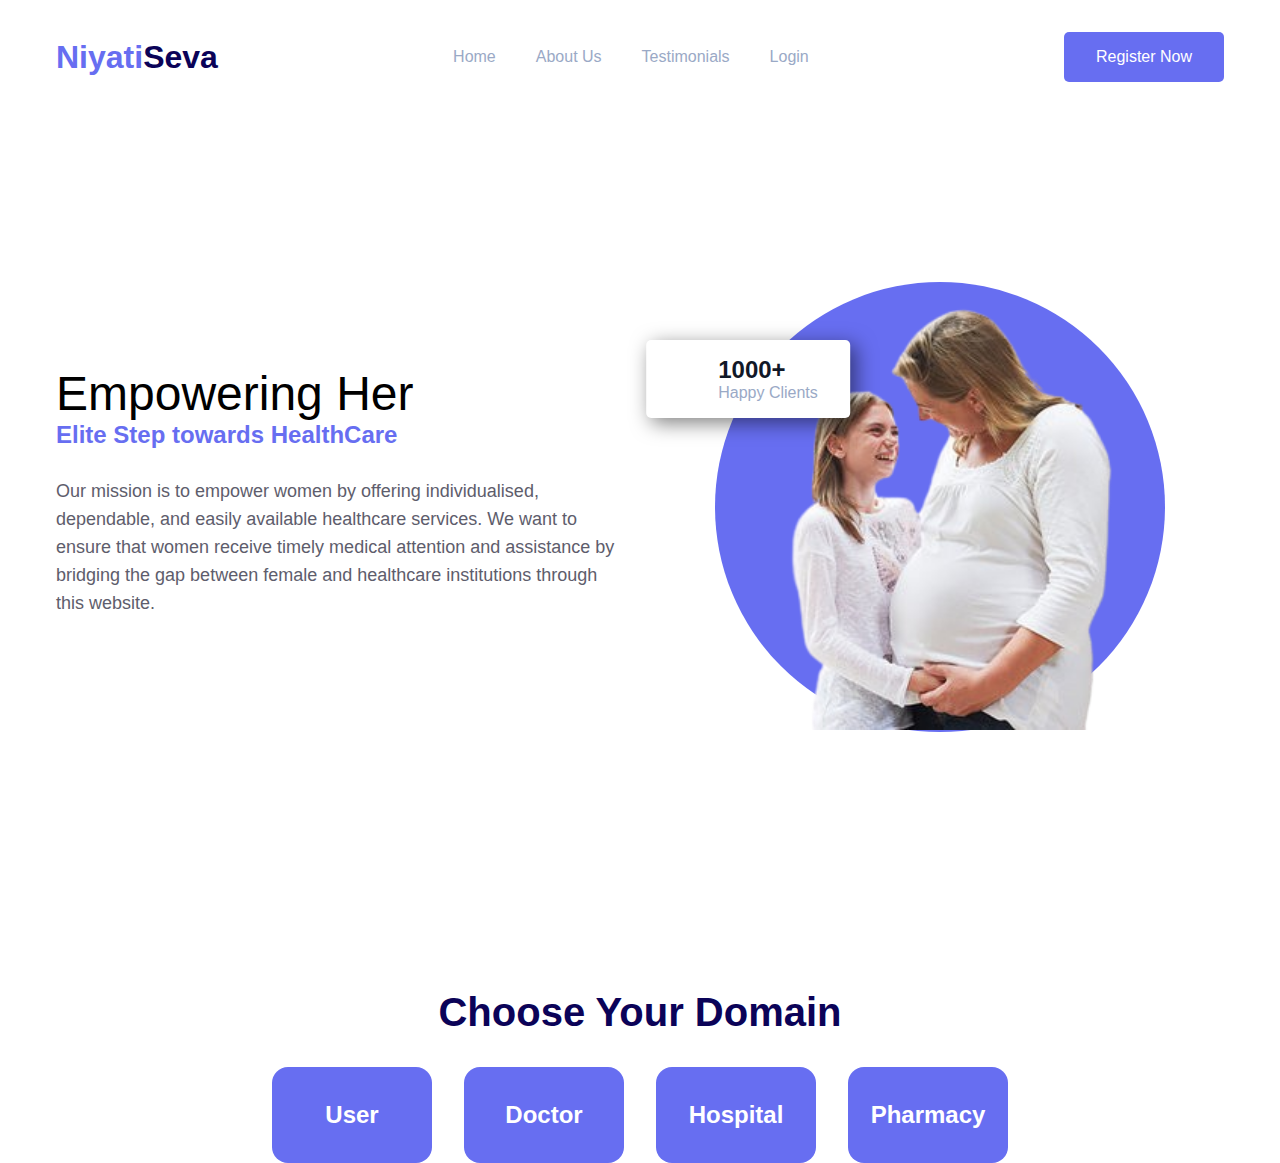
==== index.html @ 83dcf404 "Update index.html" ====
<!DOCTYPE html>
<html lang="en">
<head>
    <meta charset="UTF-8">
    <meta name="viewport" content="width=device-width, initial-scale=1.0">
    <title>Document</title>
    <link rel="stylesheet" href="style.css">
</head>
<body>
    <div class="container">
        <nav>
            <div class="nav_logo">Niyati<span>Seva</span></div>
            <ul class="nav_links">
                <li class="link"><a href="#home">Home</a></li>
                <li class="link"><a href="#about">About Us</a></li>
                <li class="link"><a href="#testimonials">Testimonials</a></li>
                <li class="link"><a href="#login">Login</a></li>
            </ul>
            <button class="btn" onclick="scrollToSection('four_domains')">Register Now</button>
        </nav>
        <header class="header">
            <div class="content">
                <h1><span>Empowering Her</span><br>Elite Step towards HealthCare</h1>
                <p><br>
                    Our mission is to empower women by offering individualised, 
                    dependable, and easily available healthcare services. We want 
                    to ensure that women receive timely medical attention and 
                    assistance by bridging the gap between female and healthcare 
                    institutions through this website.
                </p>
            </div>
            <div class="image">
                <span class="image_bg"></span>
                <img src="header-bg.png" alt="header image">
                <div class="image_content image_content_1">
                    <span><i class="ri-user-3-line"></i></span>
                    <div class="details">
                        <h4>1000+</h4>
                        <p>Happy Clients</p>
                    </div>
                </div>
            </div>
        </header>
    </div>
    <br><br><br><br><br>
    <h1 class="dom">Choose Your Domain</h1>
    <div id="four_domains" class="Login">
        <button class="b"><a href="user.html">User</a></button>
        <button class="b">Doctor</button>
        <button class="b">Hospital</button>
        <button class="b">Pharmacy</button>
    </div>

    <script>
        function scrollToSection(sectionId) {
            var section = document.getElementById(sectionId);
            if (section) {
                section.scrollIntoView({ behavior: 'smooth' });
            }
        }
    </script>
</body>
</html>
---- style.css ----
@import url('https://fonts.googleapis.com/css2?family=Poppins:ital,wght@0,100;0,200;0,300;0,400;0,500;0,600;0,700;0,800;0,900;1,100;1,200;1,300;1,400;1,500;1,600;1,700;1,800;1,900&display=swap');

:root {
    --primary-color: #676ef1;
    --primary-color-dark: #0b0358;
    --text-dark: #111827;
    --text-light: #9aa9c6;
    --white: #ffffff;
  }
  
  * {
    padding: 0;
    margin: 0;
    box-sizing: border-box;
  }
  
  .btn {
    padding: 1rem 2rem;
    outline: none;
    border: none;
    font-size: 1rem;
    color: var(--white);
    background-color: var(--primary-color);
    border-radius: 5px;
    cursor: pointer;
    transition: 0.3s;
  }
  
  .btn:hover {
    background-color: var(--primary-color-dark);
  }
  
  body {
    font-family: "Roboto", sans-serif;
  }
  
  .container {
    max-width: 1200px;
    margin: auto;
    min-height: 100vh;
    display: flex;
    flex-direction: column;
  }
  
  nav {
    padding: 2rem 1rem;
    display: flex;
    align-items: center;
    justify-content: space-between;
    gap: 1rem;
  }
  
  .nav_logo {
    font-size: 2rem;
    font-weight: 600;
    color: var(--primary-color);
}

.nav_logo span {
    font-size: 2rem;
    font-weight: 600;
    color: var(--primary-color-dark);
}

  .nav_links {
    list-style: none;
    display: flex;
    gap: 20px; /* Add some gap between list items */
}

.link {
    margin-right: 20px; /* Add margin to the list items */
}

  .link a {
    text-decoration: none;
    color: var(--text-light);
    cursor: pointer;
    transition: 0.3s;
  }
  
  .link a:hover {
    color: var(--primary-color);
  }
  .header{
    padding: 0 1rem;
    flex:1;
    display:grid;
    grid-template-columns: repeat(2,1fr);
    gap:2rem;
    align-items: center;
  }
  .content h1{
    margin-bottom: 1 rem;
    font-size: 1.5rem;
    font-weight: 700;
    color:#676ef1;
  }
  .content h1 span{
    font-weight: 500;
    font-size: 3rem;
    color:black;
  }
  .content p{
    margin-bottom: 2rem;
    color:#5e5d6c;
    font-size: 18px;
    line-height: 1.75rem;
    font-weight: 200;
  }
  .image{
    position: relative;
    text-align: center;
    isolation: isolate;
  }
  .image_bg{
    position:absolute;
    top:50%;
    left:50%;
    transform:translate(-50%,-50%);
    height: 450px;
    width: 450px;
    background-color: var(--primary-color);
    border-radius: 100%;
    z-index:-1;
  }
  .image img{
    width:200%;
    max-width: 680px;
    margin-left: -45%;
  }
  .image_content{
    position: absolute;
    top:50%;
    left: 50%;
    padding: 1rem 2rem;
    display: flex;
    align-items: center;
    gap:1rem;
    text-align:left;
    background-color: var(--white);
    border-radius: 5px;
    box-shadow: 5px 5px 20px rgba(0,0,0,0.5);
  }
  .image_content_1{
    transform: translate(calc(-50% - 12rem),calc(-50% - 8rem));
  }
  .image_content_1 span{
    padding: 10px 12px;
    font-size: 1.5rem;
    color:var(--primary-color);
    background-color: white;
    border-radius: 100%;;
  }
  .image_content_1 h4{
    font-size: 1.5rem;
    font-weight: 600;
    color:var(--text-dark);
  }
  .image_content_1 p{
    color:var(--text-light);
  }
  .image_content_2{
    transform: translate(calc(-50% + 8rem), calc(-50% + 10rem));
  }

  .image_content_2 ul{
    list-style: none;
    display: grid;
    gap:1 rem;
  }
  .image_content_2 li{
    display: flex;
    align-items: flex-start;
    gap:0.5rem;
    color:var(--text-light);
  }
  .image_content_2 span{
    font-size: 1.5rem;
    color:var(--primary-color);
  }
  .Login {
    display: flex;
    justify-content: center;
    margin-top: 2rem; 
}
.dom{
  text-decoration: none; /* Removing underline */
  font-size: 40px;
  color: var(--primary-color-dark);
  text-align: center;
  font-weight: 600;
  cursor: pointer;
}
.b {
    width: 10rem; 
    height: 6rem; 
    border: none;
    font-size: 1.5rem;
    font-weight: 700;
    background-color: var(--primary-color);
    color: var(--white); 
    border-radius: 0; 
    margin: 0 1rem;
    border-radius: 1rem; 
}
.b a{
  text-decoration: none;
  color:inherit
}
.b:hover {
  cursor: pointer;
    background-color: var(--primary-color-dark); 
}
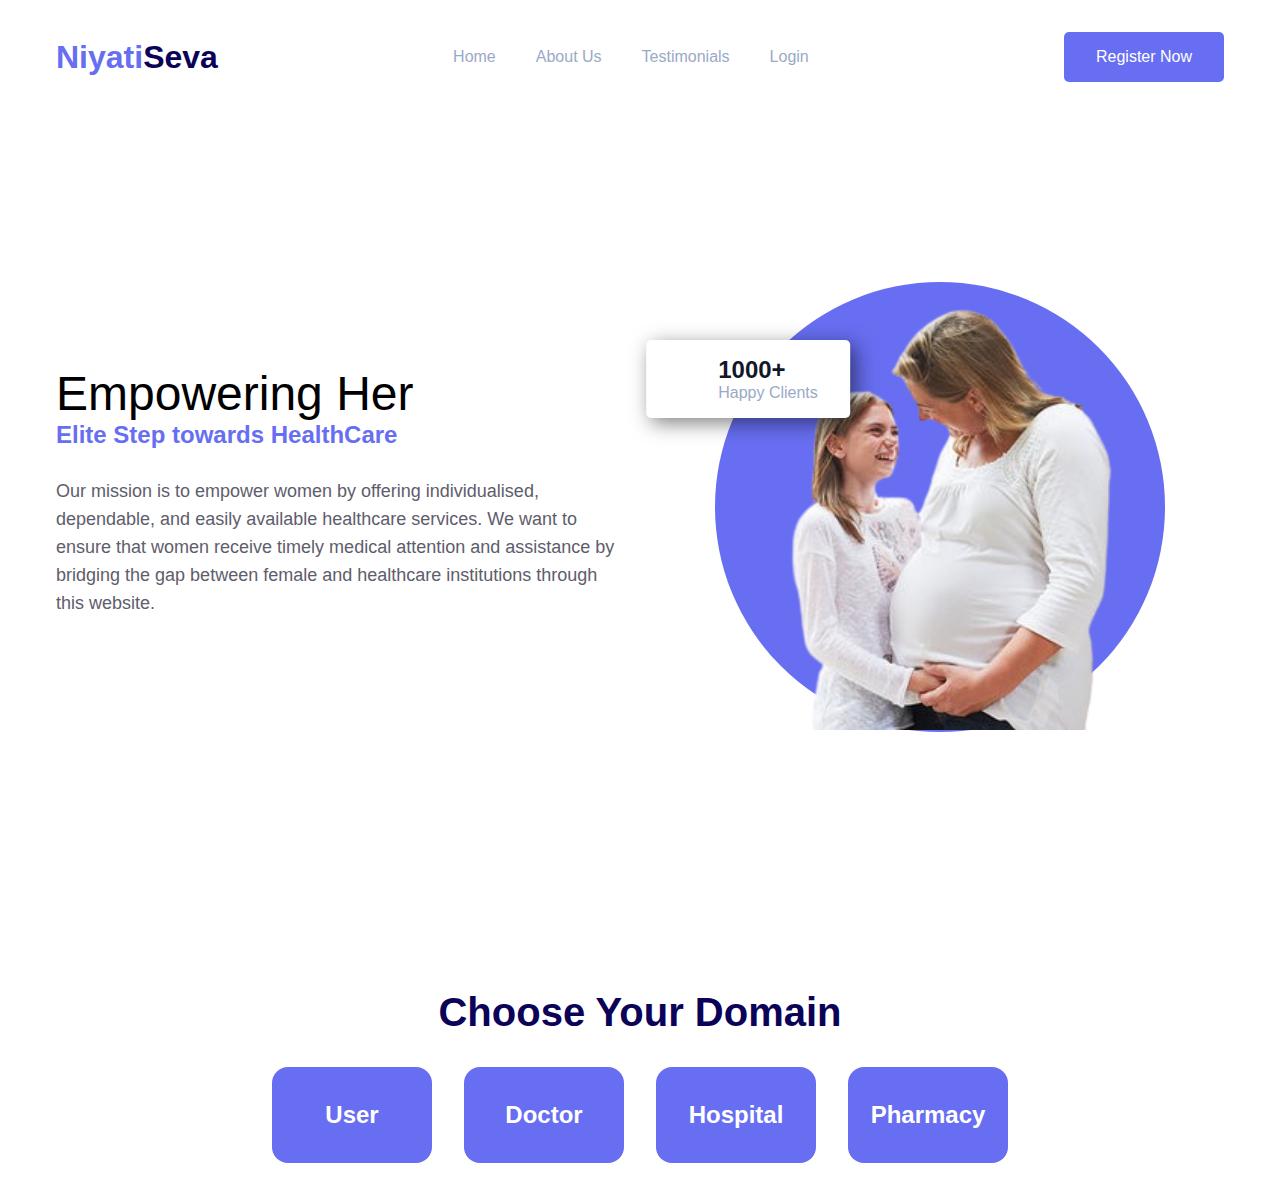
==== commit 686f9e20: "Update index.html" ====
--- a/index.html
+++ b/index.html
@@ -12,9 +12,9 @@
             <div class="nav_logo">Niyati<span>Seva</span></div>
             <ul class="nav_links">
                 <li class="link"><a href="#home">Home</a></li>
-                <li class="link"><a href="#about">About Us</a></li>
-                <li class="link"><a href="#testimonials">Testimonials</a></li>
-                <li class="link"><a href="#login">Login</a></li>
+                <li class="link"><a href="aboout.html">About Us</a></li>
+                <li class="link"><a href="testimonial.html">Testimonials</a></li>
+                <li class="link"><a href="login.html">Login</a></li>
             </ul>
             <button class="btn" onclick="scrollToSection('four_domains')">Register Now</button>
         </nav>
@@ -45,11 +45,13 @@
     <br><br><br><br><br>
     <h1 class="dom">Choose Your Domain</h1>
     <div id="four_domains" class="Login">
-        <button class="b"><a href="user.html">User</a></button>
-        <button class="b">Doctor</button>
+        <button class="b"><a href="user1.html">User</a></button>
+        <button class="b"><a href="doc1.html">Doctor</a></button>
         <button class="b">Hospital</button>
-        <button class="b">Pharmacy</button>
+        <button class="b"><a href="pharm.html">Pharmacy</a></button>
     </div>
+<br><br>
+    
 
     <script>
         function scrollToSection(sectionId) {
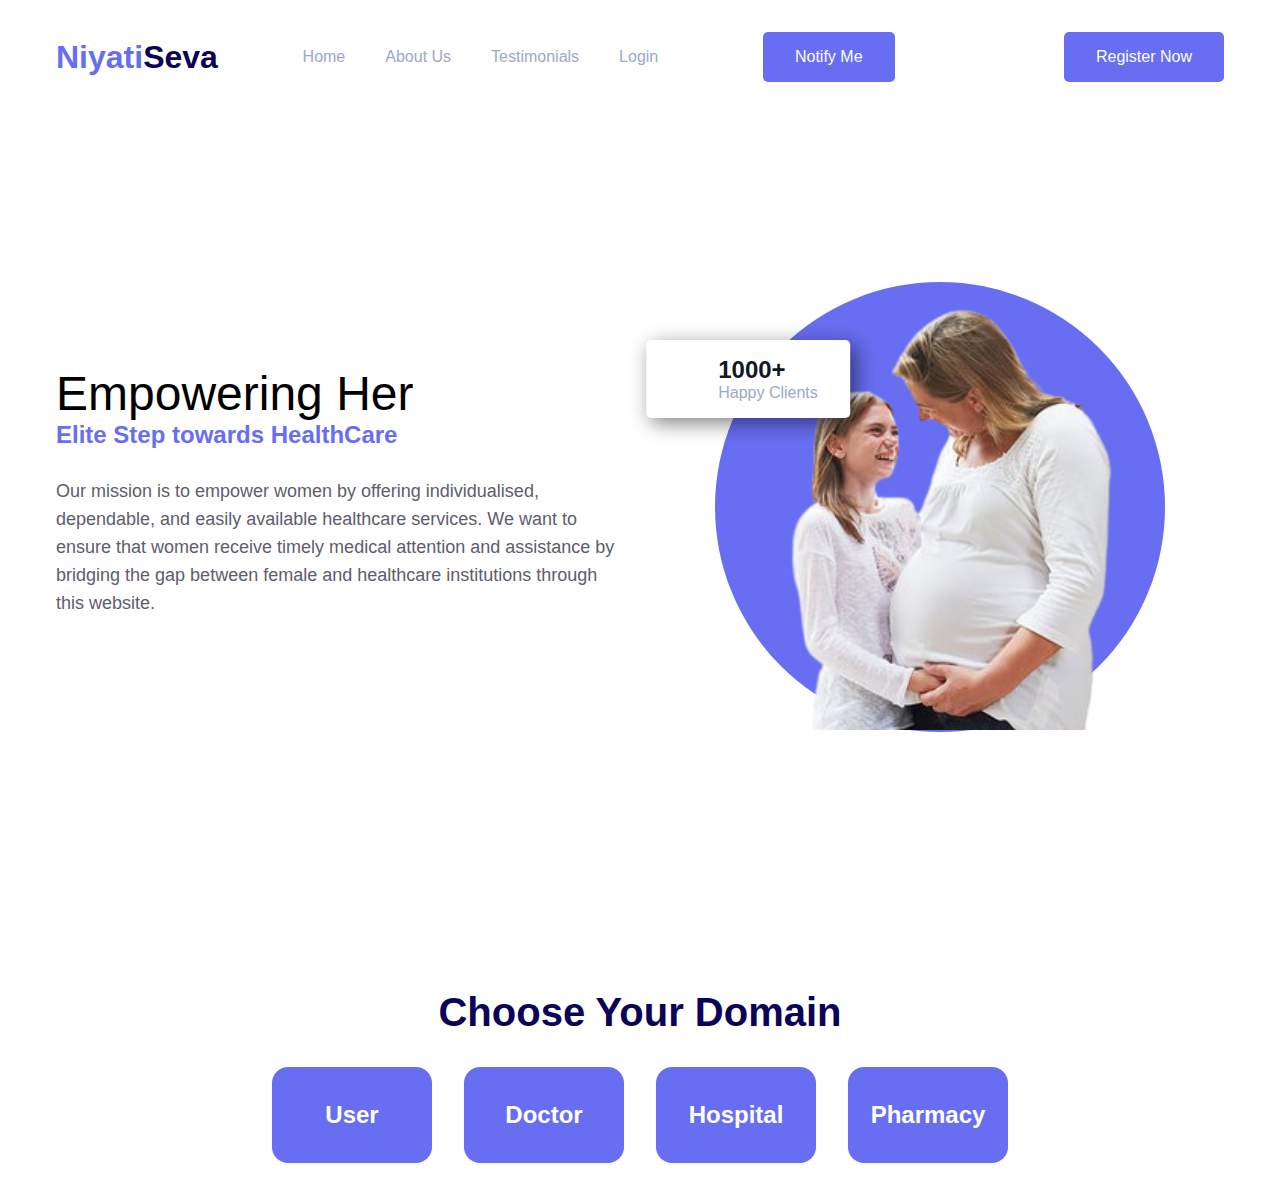
==== commit d82730fb: "Update index.html" ====
--- a/index.html
+++ b/index.html
@@ -15,7 +15,13 @@
                 <li class="link"><a href="aboout.html">About Us</a></li>
                 <li class="link"><a href="testimonial.html">Testimonials</a></li>
                 <li class="link"><a href="login.html">Login</a></li>
+                
+                
             </ul>
+            <button class="btn">Notify Me</button>
+            <div>
+                <script src="notify.js"></script>
+            </div>
             <button class="btn" onclick="scrollToSection('four_domains')">Register Now</button>
         </nav>
         <header class="header">
@@ -45,14 +51,15 @@
     <br><br><br><br><br>
     <h1 class="dom">Choose Your Domain</h1>
     <div id="four_domains" class="Login">
-        <button class="b"><a href="user1.html">User</a></button>
-        <button class="b"><a href="doc1.html">Doctor</a></button>
+        <button class="b"><a href="user.html">User</a></button>
+        <button class="b"><a href="doc.html">Doctor</a></button>
         <button class="b">Hospital</button>
         <button class="b"><a href="pharm.html">Pharmacy</a></button>
+       
     </div>
 <br><br>
     
-
+    
     <script>
         function scrollToSection(sectionId) {
             var section = document.getElementById(sectionId);
--- a/style.css
+++ b/style.css
@@ -212,3 +212,15 @@
   cursor: pointer;
     background-color: var(--primary-color-dark); 
 }
+
+#contact {
+  background-color: #fffefe; /* Add a background color to make the contact section visible */
+  height: 10vh; /* Set the height to the full viewport height */
+  display: flex; /* Use flexbox */
+  justify-content: center; /* Center horizontally */
+  align-items: center; /* Center vertically */
+}
+
+.contact-left {
+  text-align: center; /* Center text horizontally */
+}
